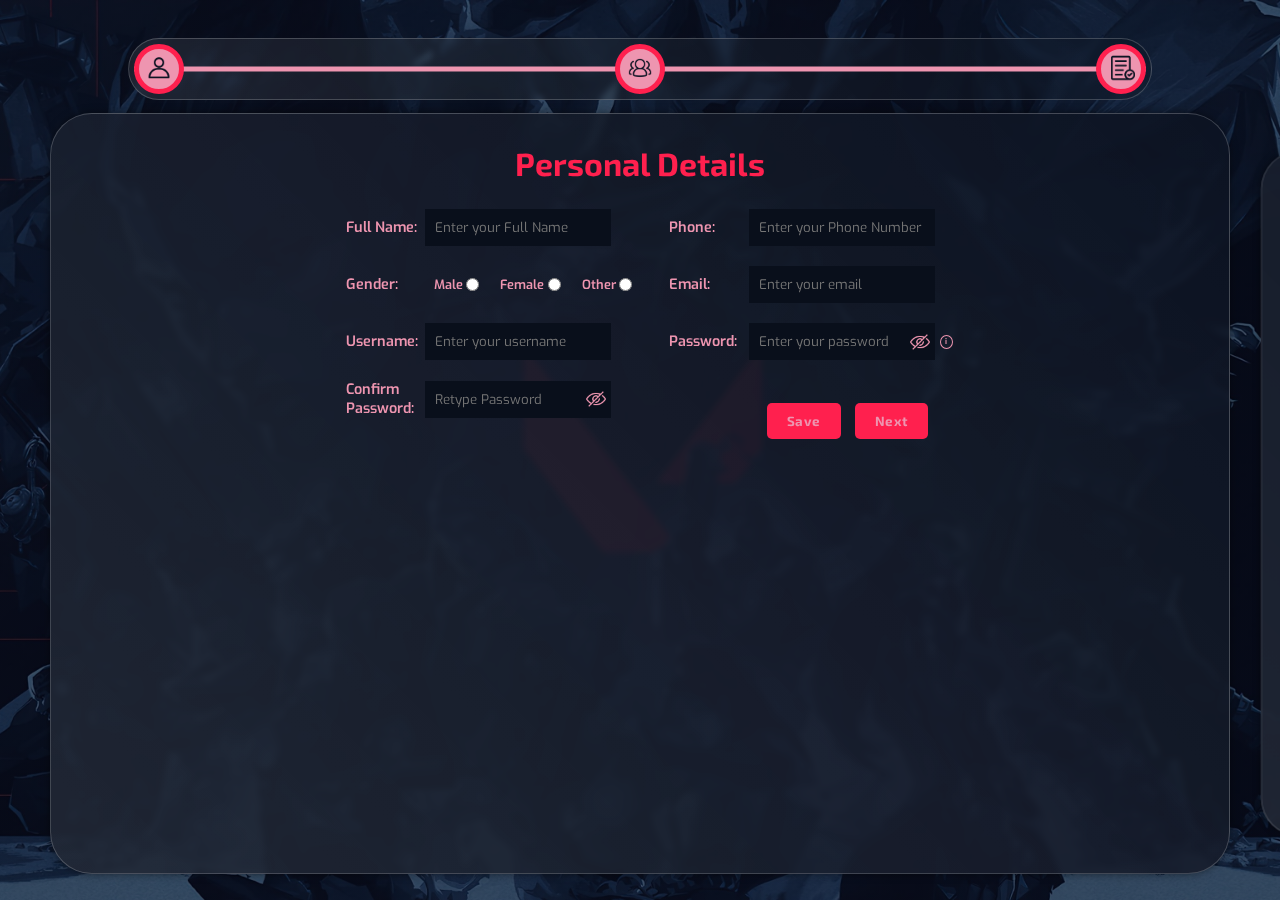
==== index.html @ 6662b932 "First Commit" ====
<!DOCTYPE html>
<html lang="en">

<head>
    <meta charset="UTF-8">
    <meta name="viewport" content="width=device-width, initial-scale=1.0">
    <title>Registration</title>
    <link rel="icon" type="image/x-icon" href="./assets/icon/valorantIcon.png"/>
    <link rel="preconnect" href="https://fonts.googleapis.com">
    <link rel="preconnect" href="https://fonts.gstatic.com" crossorigin>
    <link
        href="https://fonts.googleapis.com/css2?family=Exo+2:ital,wght@0,100..900;1,100..900&family=Exo:ital,wght@0,100..900;1,100..900&display=swap"
        rel="stylesheet">

    <link rel="stylesheet" href="./assets/style/registration.css" />


</head>

<body>
    <div class="main">

        <div class="barBox">
            <div class="barBlue">
                <div class="barRed" id="barRed"></div>
            </div>

            <div class="barIcon" id="barIcon1">
                <img src="./assets/images/profile.png" alt="profile" />
                <!-- <p>1</p> -->
            </div>

            <div class="barIcon" id="barIcon2">
                <img src="./assets/images/team.png" alt="team" />
            </div>

            <div class="barIcon" id="barIcon3">
                <img src="./assets/images/terms-and-conditions.png" style="margin-left: 2px;" alt="terms" />
            </div>

        </div>

        <div class="crousBox">

            <div class="crous crous1" style="left: 0%; transform: translateX(50px) scale(1);">
                <h1>Personal Details</h1>
                <form id="form1" onsubmit="registerPersonal(event); return false;">
                    <div class="inputBox">
                        <label for="name">Full Name:</label>
                        <input type="text" id="name" value="" onkeypress="validateName(event,'name','nameError')"
                            placeholder="Enter your Full Name" />
                        <p class="error" id="nameError">Check your Name*</p>
                    </div>
                    <div class="inputBox">
                        <label for="phone">Phone:</label>
                        <input type="tel" id="phone" onkeypress="validatePhone(event)"
                            placeholder="Enter your Phone Number" />
                        <p class="error" id="phoneError">Check your Phone Number*</p>
                    </div>
                    <div class="inputBox">
                        <label>Gender:</label>
                        <div class="radioBox" id="radio">
                            <label class="genderLabel" for="male">Male</label>
                            <input type="radio" value="Male" id="male" name="gender" />

                            <label class="genderLabel" for="female">Female</label>
                            <input type="radio" value="Female" id="female" name="gender" />

                            <label class="genderLabel" for="other">Other</label>
                            <input type="radio" value="Other" id="other" name="gender" />
                        </div>
                        <p class="error" id="genderError">Select Gender</p>
                    </div>
                    <div class="inputBox">
                        <label for="email">Email:</label>
                        <input type="text" id="email" onkeypress="validateEmail(event)"
                            placeholder="Enter your email" />
                        <p class="error" id="emailError">Check your Email*</p>
                    </div>
                    <div class="inputBox">
                        <label for="username">Username:</label>
                        <input type="text" id="username" onkeypress="validateUser(event,'username','userError')"
                            placeholder="Enter your username" />
                        <p class="error" id="userError">Minimum length for username is 3*</p>
                    </div>
                    <div class="inputBox">
                        <label for="password">Password:</label>
                        <input type="password" id="password" onkeypress="validatePassword(event)"
                            placeholder="Enter your password" />
                        <img class="eye" id="passView" onclick="passShow(event)" src="./assets/images/view.png" alt="view" style="display: none;" />
                        <img class="eye" id="passHide" onclick="passShow(event)" src="./assets/images/hide.png" alt="view" />
                        <div class="tooltip">i
                        </div>
                        <div class="tooltipTxt">
                            <ul>
                                <li>- Minimum length should be 5</li>
                                <li>- Must contain atleast one special character</li>
                                <li>- Must contain atleast one digit</li>
                                <li>- Must contain atleast one uppercase</li>
                                <li>- Must contain atleast one lowercase</li>
                            </ul>
                        </div>
                        <p class="error" id="passError"></p>
                    </div>
                    <div class="inputBox">
                        <label for="cPassword">Confirm<br />Password:</label>
                        <input type="password" id="cPassword" onkeypress="validateCPassword(event)"
                            placeholder="Retype Password" />
                            <img class="eye" id="cPassView" onclick="cPassShow(event)" src="./assets/images/view.png" alt="view" style="display: none;" />
                            <img class="eye" id="cPassHide" onclick="cPassShow(event)" src="./assets/images/hide.png" alt="view" />
                        <p class="error" id="cPassError"></p>
                    </div>
                    <div class="btnGroup">
                        <button type="button" onclick="savePers(event)">Save</button>
                        <button type="submit">Next</button>
                    </div>

                </form>
            </div>


            <div class="crous crous2" style="left: 90%;">
                <h1>Team Information</h1>
                <form id="form2" onsubmit="registerTeam(event); return false;">
                    <div class="inputBox" style="width: 100%;">
                        <label for="teamName">Team Name:</label>
                        <input type="text" id="teamName" value=""
                            onkeypress="validateName(event,'teamName','teamError')" placeholder="Enter team name" />
                        <p class="error" id="teamError">Check your Name*</p>
                    </div>
                    <h4 style="width: 100%; text-align: center; margin-bottom: 10px;">PLAYER 1</h4>
                    <div class="inputBox">
                        <label for="nPl1">Name:</label>
                        <input type="text" id="nPl1" onkeypress="validateName(event,'nPl1','nPl1Error')"
                            placeholder="Enter Player1 Name" />
                        <p class="error" id="nPl1Error">Check your Name*</p>
                    </div>
                    <div class="inputBox">
                        <label for="rPl1">Riot Id:</label>
                        <input type="text" id="rPl1" onkeypress="validateUser(event,'rPl1','rPl1Error')"
                            placeholder="Enter Player1 Riot Id" />
                        <p class="error" id="rPl1Error">Check your Id*</p>
                    </div>

                    <h4 style="width: 100%; text-align: center; margin-bottom: 10px;">PLAYER 2</h4>
                    <div class="inputBox">
                        <label for="nPl2">Name:</label>
                        <input type="text" id="nPl2" onkeypress="validateName(event,'nPl2','nPl2Error')"
                            placeholder="Enter Player2 Name" />
                        <p class="error" id="nPl2Error">Check your Name*</p>
                    </div>
                    <div class="inputBox">
                        <label for="rPl2">Riot Id:</label>
                        <input type="text" id="rPl2" onkeypress="validateUser(event,'rPl2','rPl2Error')"
                            placeholder="Enter Player2 Riot Id" />
                        <p class="error" id="rPl2Error">Check your Id*</p>
                    </div>

                    <h4 style="width: 100%; text-align: center; margin-bottom: 10px;">PLAYER 3</h4>
                    <div class="inputBox">
                        <label for="nPl3">Name:</label>
                        <input type="text" id="nPl3" onkeypress="validateName(event,'nPl3','nPl3Error')"
                            placeholder="Enter Player3 Name" />
                        <p class="error" id="nPl3Error">Check your Name*</p>
                    </div>
                    <div class="inputBox">
                        <label for="rPl3">Riot Id:</label>
                        <input type="text" id="rPl3" onkeypress="validateUser(event,'rPl3','rPl3Error')"
                            placeholder="Enter Player3 Riot Id" />
                        <p class="error" id="rPl3Error">Check your Id*</p>
                    </div>

                    <h4 style="width: 100%; text-align: center; margin-bottom: 10px;">PLAYER 4</h4>
                    <div class="inputBox">
                        <label for="nPl4">Name:</label>
                        <input type="text" id="nPl4" onkeypress="validateName(event,'nPl4','nPl4Error')"
                            placeholder="Enter Player4 Name" />
                        <p class="error" id="nPl4Error">Check your Name*</p>
                    </div>
                    <div class="inputBox">
                        <label for="rPl4">Riot Id:</label>
                        <input type="text" id="rPl4" onkeypress="validateUser(event,'rPl4','rPl4Error')"
                            placeholder="Enter Player4 Riot Id" />
                        <p class="error" id="rPl4Error">Check your Id*</p>
                    </div>

                    <div class="btnGroup">
                        <button type="button" onclick="shiftRight()">Back</button>
                        <button type="button" onclick="saveTeam()">Save</button>
                        <button type="submit">Next</button>
                    </div>

                </form>
            </div>


            <div class="crous crous3" style="left: 190%;">
                <h1 style="text-align: center; width: 100%; margin-bottom: 15px;">Terms & Conditions</h1>
                <div class="termsTxt">
                    <p>Lorem ipsum dolor, sit amet consectetur adipisicing elit. Nemo, distinctio quibusdam quod
                        expedita animi officia maiores nulla assumenda autem voluptatem saepe minus dolor quisquam eius
                        pariatur suscipit exercitationem odit ipsam!</p>
                    <p>Lorem ipsum dolor, sit amet consectetur adipisicing elit. Nemo, distinctio quibusdam quod
                        expedita animi officia maiores nulla assumenda autem voluptatem saepe minus dolor quisquam eius
                        pariatur suscipit exercitationem odit ipsam!</p>
                    <p>Lorem ipsum dolor, sit amet consectetur adipisicing elit. Nemo, distinctio quibusdam quod
                        expedita animi officia maiores nulla assumenda autem voluptatem saepe minus dolor quisquam eius
                        pariatur suscipit exercitationem odit ipsam!</p>
                    <p>Lorem ipsum dolor, sit amet consectetur adipisicing elit. Nemo, distinctio quibusdam quod
                        expedita animi officia maiores nulla assumenda autem voluptatem saepe minus dolor quisquam eius
                        pariatur suscipit exercitationem odit ipsam!</p>
                    <p>Lorem ipsum dolor, sit amet consectetur adipisicing elit. Nemo, distinctio quibusdam quod
                        expedita animi officia maiores nulla assumenda autem voluptatem saepe minus dolor quisquam eius
                        pariatur suscipit exercitationem odit ipsam!</p>
                    <p>Lorem ipsum dolor, sit amet consectetur adipisicing elit. Nemo, distinctio quibusdam quod
                        expedita animi officia maiores nulla assumenda autem voluptatem saepe minus dolor quisquam eius
                        pariatur suscipit exercitationem odit ipsam!</p>
                    <p>Lorem ipsum dolor, sit amet consectetur adipisicing elit. Nemo, distinctio quibusdam quod
                        expedita animi officia maiores nulla assumenda autem voluptatem saepe minus dolor quisquam eius
                        pariatur suscipit exercitationem odit ipsam!</p>
                    <p>Lorem ipsum dolor, sit amet consectetur adipisicing elit. Nemo, distinctio quibusdam quod
                        expedita animi officia maiores nulla assumenda autem voluptatem saepe minus dolor quisquam eius
                        pariatur suscipit exercitationem odit ipsam!</p>
                    <p>Lorem ipsum dolor, sit amet consectetur adipisicing elit. Nemo, distinctio quibusdam quod
                        expedita animi officia maiores nulla assumenda autem voluptatem saepe minus dolor quisquam eius
                        pariatur suscipit exercitationem odit ipsam!</p>
                    <p>Lorem ipsum dolor, sit amet consectetur adipisicing elit. Nemo, distinctio quibusdam quod
                        expedita animi officia maiores nulla assumenda autem voluptatem saepe minus dolor quisquam eius
                        pariatur suscipit exercitationem odit ipsam!</p>
                    <p>Lorem ipsum dolor, sit amet consectetur adipisicing elit. Nemo, distinctio quibusdam quod
                        expedita animi officia maiores nulla assumenda autem voluptatem saepe minus dolor quisquam eius
                        pariatur suscipit exercitationem odit ipsam!</p>
                    <p>Lorem ipsum dolor, sit amet consectetur adipisicing elit. Nemo, distinctio quibusdam quod
                        expedita animi officia maiores nulla assumenda autem voluptatem saepe minus dolor quisquam eius
                        pariatur suscipit exercitationem odit ipsam!</p>
                    <p>Lorem ipsum dolor, sit amet consectetur adipisicing elit. Nemo, distinctio quibusdam quod
                        expedita animi officia maiores nulla assumenda autem voluptatem saepe minus dolor quisquam eius
                        pariatur suscipit exercitationem odit ipsam!</p>
                </div>
                <div class="checkDiv" id="checkBox">
                    <input id="agree" type="checkbox" />
                    <label for="agree">I agree to these Terms and Conditions.</label>
                </div>
                <div class="btnGroup">
                    <button type="button" onclick="shiftRight()">Back</button>
                    <button type="submit" onclick="register()">Register</button>
                </div>
            </div>


        </div>
        <div class="loaderBox" id="load">
            <div class="loader"></div>
        </div>
    </div>

    <script src="./assets/script/registration.js"></script>


</body>

</html>
---- assets/style/registration.css ----
* {
    box-sizing: border-box;
    padding: 0;
    margin: 0;
    font-family: "Exo", sans-serif;
}

/* hide scrollbar but allow scrolling */
::-webkit-scrollbar {
    display: none;
}

:root{
    --primaryColor: #0d1423;
    --secondaryColor: #121c30;
    --tertiaryColor: #FF204E;;
    --quaternary: #ee95b0;
}

h1,h2,h3,h4,h5,h6{
    color: var(--tertiaryColor);
    font-family: "Exo 2", sans-serif;
}

li{
    list-style: none;
}


.main {
    background-image:linear-gradient(315deg, #010212a3, #010212a3), url("../images/mainBg.jpg");
    background-position: center;
    background-repeat: no-repeat;
    background-size: cover;
    width: 100%;
    height: 100vh;
    display: flex;
    justify-content: center;
    align-items: center;
    padding: 3% 0;
    position: relative;
    overflow-x: hidden;
    flex-direction: column;
}

/* Styles for the barBox class */
.barBox {
    display: flex;
    /* flex-direction: column; */
    width: 80%;
    align-items: center;
    justify-content: space-between;
    position: relative;
    border: 1px solid rgba(255, 255, 255, 0.2);
    padding: 5px;
    border-radius: 51px;
    background: linear-gradient(45deg, #ffffff14, transparent), #0d142361;;
    backdrop-filter: blur(3px);
}

/* Styles for the barBlue class */
.barBlue {
    background-color: var(--quaternary);
    position: absolute;
    width: calc(100% - 10px);
    height: 5px;
    top: 50%;
    transform: translatey(-50%);
}

/* Styles for the barRed class */
.barRed {
    background-color: var(--tertiaryColor);
    width: 0%;
    height: 100%;
    transition: all 0.5s;
}

/* Styles for the barIcon class */
.barIcon {
    position: relative;
    background-color: var(--quaternary);
    border-radius: 100%;
    width: 50px;
    height: 50px;
    font-weight: bold;
    color: var(--primaryColor);
    border: 5px solid var(--tertiaryColor);
}

/* Styles for the img inside barIcon */
.barIcon img {
    /* height: 50px; */
    position: absolute;
    width: 60%;
    top: 50%;
    left: 50%;
    transform: translate(-50%, -55%);
}

.crousBox{
    position: relative;
    width: 100%;
    height: 100vh;
}

.crous {
    position: absolute;
    display: flex;
    flex-direction: column;
    /* justify-content: space-evenly; */
    padding: 30px 0;
    align-items: center;
    width: calc(100% - 100px);
    height: 100%;
    box-shadow: 0px 0px 12px -4px black;
    border: 1px solid rgba(255, 255, 255, 0.2);
    transition: all 0.5s;
    background: linear-gradient(45deg, #ffffff14, transparent), #0d1423de;
    backdrop-filter: blur(3px);
    border-radius: 42px;
    transform: translateX(50px) scale(0.9);
    margin-top: 1%;
    overflow-y: scroll;
}



.buttleft {
    position: absolute;
    left: 0%;
    bottom: 50%;
    z-index: 100;
    display: none;
}

.buttright {
    position: absolute;
    right: 0%;
    bottom: 50%;
}

form {
    display: flex;
    flex-wrap: wrap;
    justify-content: space-between;
    align-items: center;
    width: 50%;
    margin: 27px 0;
}



.inputBox {
    margin-bottom: 20px;
    width: 45%;
    display: flex;
    justify-content: space-between;
    align-items: center;
    position: relative;
}

.inputBox label {
    display: block;
    font-size: 0.9em;
    color: var(--quaternary);
    font-weight: 600;
}

@keyframes vibrate{
    from{
        left:-2px;
    }
    to{
        left:2px;
    }
}

/* Autocomplete in chrome changes bg color of input so giving custom css */
input:-webkit-autofill,
input:-webkit-autofill:hover, 
input:-webkit-autofill:focus, 
input:-webkit-autofill:active{
    -webkit-text-fill-color: #e5a8ba;
    box-shadow: inset 0 0 20px 20px #090f1b;
    caret-color: rgba(255, 255, 255, 0.614);
}



.inputBox input[type="text"],
.inputBox input[type="tel"],
.inputBox input[type="email"],
.inputBox input[type="password"]{
    width: 70%;
    padding: 10px;
    border: none;
    outline: none;
    background-color: #090f1b;
    color: #e5a8ba;
    position: relative;
}

.radioBox{
    width: 70%;
    align-items: center;
    padding: 5px;
    display: flex;
    position: relative;
}

/* Styles for gender labels */
.genderLabel {
    font-size: 0.8em !important;
    margin: 0 2%;
}

.inputBox input[type="radio"]{
    margin-right: 10%;
    filter: hue-rotate(126deg);
}


.tooltip{
    position: absolute;
    right: -18px;
    color: var(--quaternary);
    font-weight: 600;
    padding: 0.5px 4.5px;
    border: 1px solid var(--quaternary);
    font-size: 0.5em;
    border-radius: 50%;
    cursor: pointer;
}

.tooltipTxt{
    position: absolute;
    background-color: var(--secondaryColor);
    color: var(--quaternary);
    font-size: 0.7em;
    border-radius: 10px;
    right: 10px;
    top: 50%;
    transform: translatey(-50%);
    padding: 10px;
    transition: all 0.3s;
    opacity: 0;
    z-index: -1;
}

.tooltipTxt li{
    margin: 5px;
}

.tooltip:hover+.tooltipTxt{
    opacity: 1;
    z-index: 100;
}

.eye{
    position: absolute;
    width: 20px;
    right: 5px;
    cursor: pointer;
}


.error{
    position: absolute;
    font-size: 0.6em;
    color: var(--quaternary);
    right: 0px;
    top: 100%;
    display: none;
}


.btnGroup{
    display: flex;
    position: relative;
    top: 5%;
    margin-left: auto;
}



/* Styles for the submit button */
button {
    display: block;
    padding: 10px 20px;
    background-color: var(--tertiaryColor);
    font-weight: bold;
    font-family: "Exo 2", sans-serif;
    letter-spacing: 0.5px;
    color: var(--quaternary);
    border: none;
    border-radius: 5px;
    cursor: pointer;
    transition: background-color 0.3s ease;
    margin: 0 7px;
}

button:hover {
    background-color: #e90030;
}

button:active{
    transform: scale(0.8);
}

.crous3{
    padding: 30px;
    align-items: start;
}

.termsTxt{
    height: 80%;
    color: var(--quaternary);
    font-size: 0.8em;
    overflow: scroll;
    border: 1px solid #ee95b040;
    padding: 0 10px;
    border-radius: 21px;
}

.termsTxt p{
    margin: 10px 0;
}

.checkDiv{
    position: relative;
}

.checkDiv input, .checkDiv label{
    cursor: pointer;
    color: var(--quaternary);
    margin: 10px 0;
}

.checkDiv input{
    margin-left: 10px;
    margin-right: 5px;
}

.crous3 button{
    margin-left: auto;
}

.loaderBox{
    position: absolute;
    width: 100%;
    height: 100%;
    place-content: center;
    background-color: #121c30b6;
    display: none;
}

@keyframes spin {
    0% { transform: rotate(0deg); }
    100% { transform: rotate(360deg); }
  }

.loader {
    border: 5px solid var(--quaternary);
    border-radius: 50%;
    border-top: 5px solid var(--tertiaryColor);
    width: 40px;
    height: 40px;
    animation: spin 0.7s linear infinite;
  }
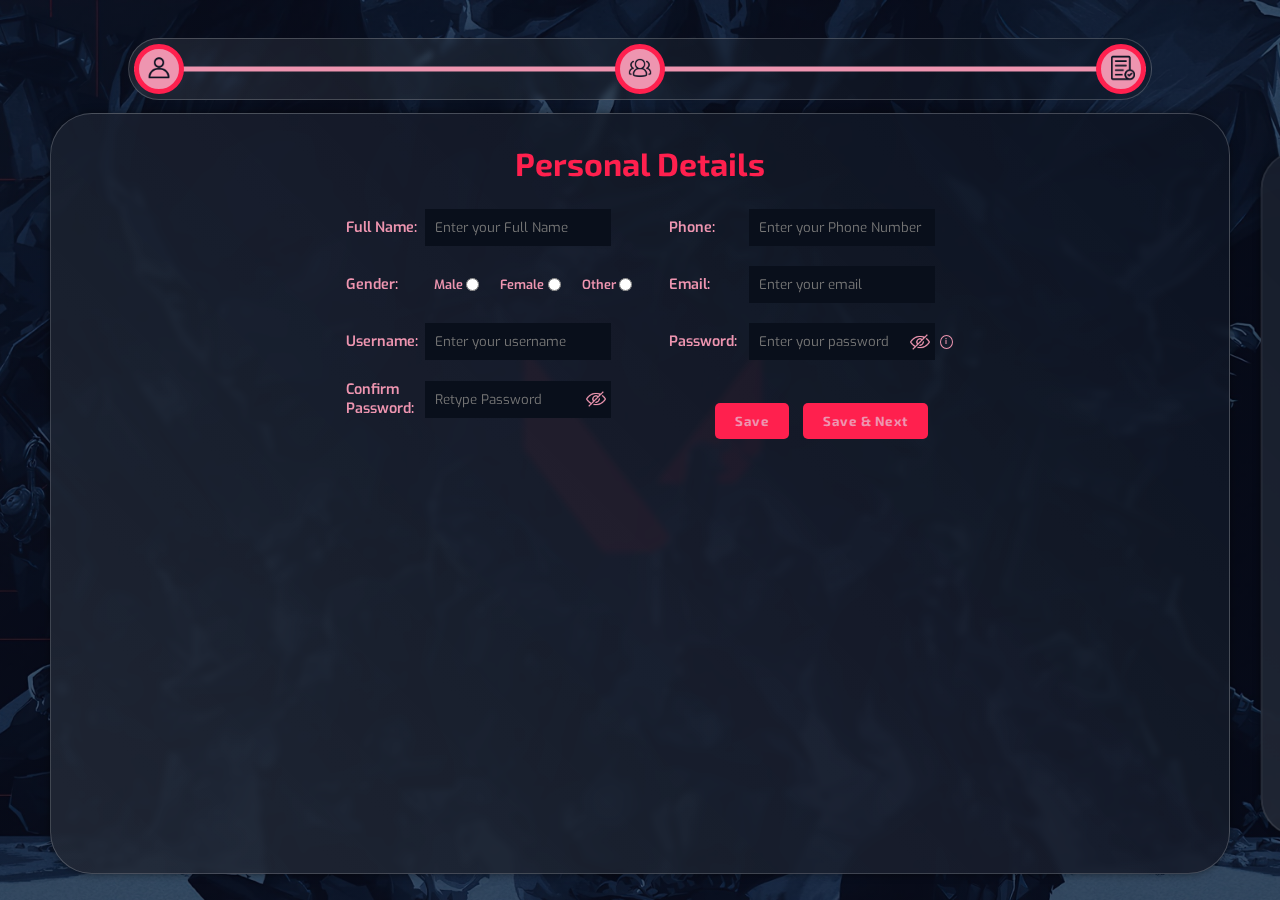
==== commit e1e85a29: "First Commit" ====
--- a/index.html
+++ b/index.html
@@ -112,7 +112,7 @@
                     </div>
                     <div class="btnGroup">
                         <button type="button" onclick="savePers(event)">Save</button>
-                        <button type="submit">Next</button>
+                        <button type="submit" id="persButt">Save & Next</button>
                     </div>
 
                 </form>
@@ -187,7 +187,7 @@
                     <div class="btnGroup">
                         <button type="button" onclick="shiftRight()">Back</button>
                         <button type="button" onclick="saveTeam()">Save</button>
-                        <button type="submit">Next</button>
+                        <button type="submit">Save & Next</button>
                     </div>
 
                 </form>
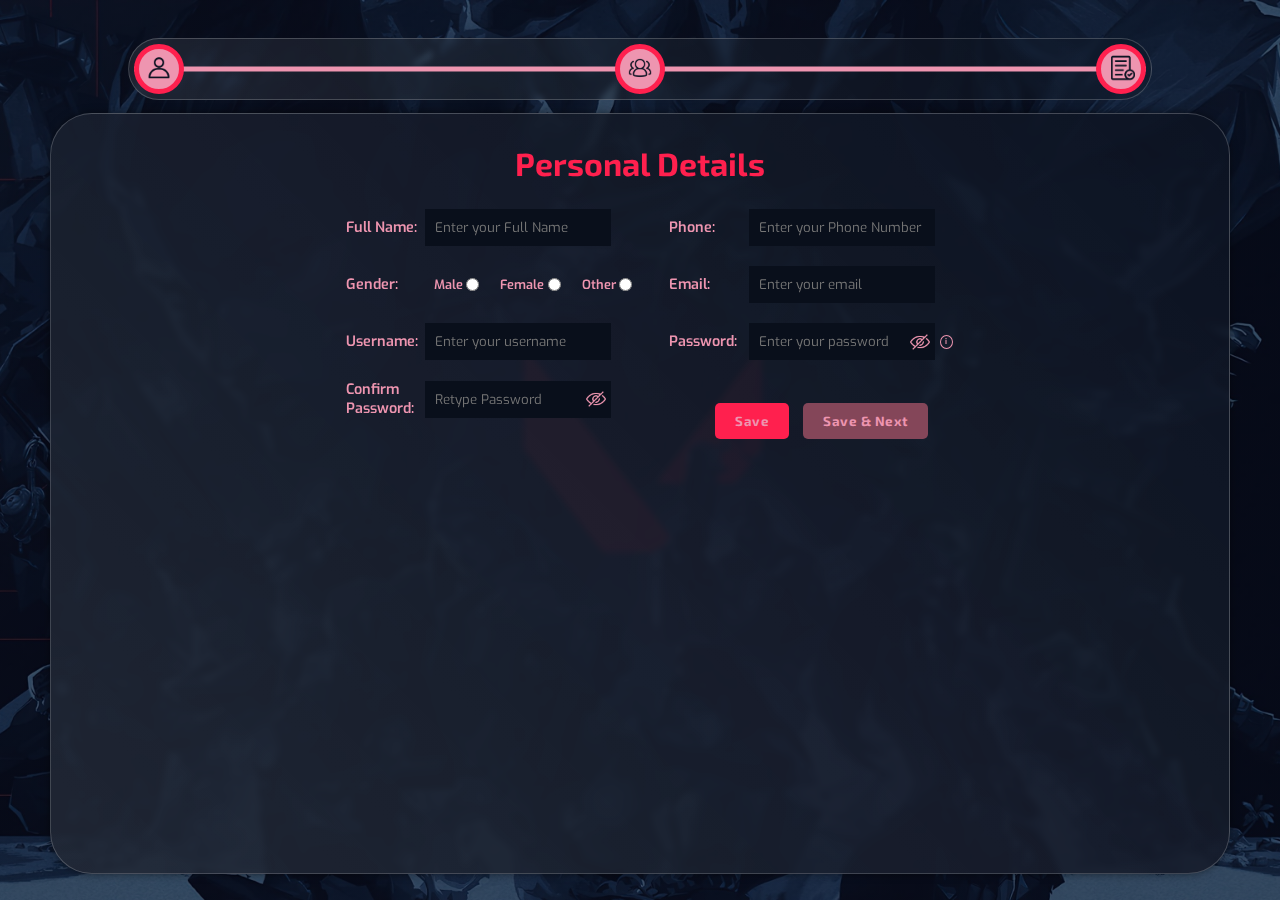
==== commit 8d4cf7dd: "First Commit" ====
--- a/index.html
+++ b/index.html
@@ -22,7 +22,7 @@
 
         <div class="barBox">
             <div class="barBlue">
-                <div class="barRed" id="barRed"></div>
+                <div class="barRed" id="barRed" style="width: 0%;"></div>
             </div>
 
             <div class="barIcon" id="barIcon1">
@@ -42,18 +42,18 @@
 
         <div class="crousBox">
 
-            <div class="crous crous1" style="left: 0%; transform: translateX(50px) scale(1);">
+            <div class="crous crous1" id="crous1" style="display: flex">
                 <h1>Personal Details</h1>
-                <form id="form1" onsubmit="registerPersonal(event); return false;">
+                <form id="form1" onsubmit="validateSave(event); return false;">
                     <div class="inputBox">
                         <label for="name">Full Name:</label>
-                        <input type="text" id="name" value="" onkeypress="validateName(event,'name','nameError')"
+                        <input type="text" id="name" name="name" value="" oninput="handleKey(event,'name')"
                             placeholder="Enter your Full Name" />
                         <p class="error" id="nameError">Check your Name*</p>
                     </div>
                     <div class="inputBox">
                         <label for="phone">Phone:</label>
-                        <input type="tel" id="phone" onkeypress="validatePhone(event)"
+                        <input type="tel" id="phone" name="phone" onkeypress="phoneLength(event)" oninput="handleKey(event,'phone')"
                             placeholder="Enter your Phone Number" />
                         <p class="error" id="phoneError">Check your Phone Number*</p>
                     </div>
@@ -61,31 +61,33 @@
                         <label>Gender:</label>
                         <div class="radioBox" id="radio">
                             <label class="genderLabel" for="male">Male</label>
-                            <input type="radio" value="Male" id="male" name="gender" />
+                            <input type="radio" oninput="isFill('form1')" value="Male" id="male" name="gender" />
 
                             <label class="genderLabel" for="female">Female</label>
-                            <input type="radio" value="Female" id="female" name="gender" />
+                            <input type="radio" oninput="isFill('form1')" value="Female" id="female" name="gender" />
 
                             <label class="genderLabel" for="other">Other</label>
-                            <input type="radio" value="Other" id="other" name="gender" />
+                            <input type="radio" oninput="isFill('form1')" value="Other" id="other" name="gender" />
                         </div>
                         <p class="error" id="genderError">Select Gender</p>
                     </div>
                     <div class="inputBox">
                         <label for="email">Email:</label>
-                        <input type="text" id="email" onkeypress="validateEmail(event)"
+                        <input type="text" id="email" name="email" oninput="handleKey(event,'email')"
                             placeholder="Enter your email" />
                         <p class="error" id="emailError">Check your Email*</p>
+                        <p class="error" id="emailAlready">Email Already Registered*</p>
                     </div>
                     <div class="inputBox">
                         <label for="username">Username:</label>
-                        <input type="text" id="username" onkeypress="validateUser(event,'username','userError')"
+                        <input type="text" id="username" name="username" oninput="handleKey(event,'user')"
                             placeholder="Enter your username" />
                         <p class="error" id="userError">Minimum length for username is 3*</p>
+                        <p class="error" id="userNot">Username not Available*</p>
                     </div>
                     <div class="inputBox">
                         <label for="password">Password:</label>
-                        <input type="password" id="password" onkeypress="validatePassword(event)"
+                        <input type="password" id="password" name="password" oninput="handleKey(event,'password')"
                             placeholder="Enter your password" />
                         <img class="eye" id="passView" onclick="passShow(event)" src="./assets/images/view.png" alt="view" style="display: none;" />
                         <img class="eye" id="passHide" onclick="passShow(event)" src="./assets/images/hide.png" alt="view" />
@@ -100,44 +102,45 @@
                                 <li>- Must contain atleast one lowercase</li>
                             </ul>
                         </div>
-                        <p class="error" id="passError"></p>
+                        <p class="error" id="passError">Password must be 5+ characters with at least one spc. character, uppercase, lowercase, and digit*</p>
                     </div>
                     <div class="inputBox">
                         <label for="cPassword">Confirm<br />Password:</label>
-                        <input type="password" id="cPassword" onkeypress="validateCPassword(event)"
+                        <input type="password" id="cPassword" name="cPassword" oninput="handleKey(event,'password')"
                             placeholder="Retype Password" />
                             <img class="eye" id="cPassView" onclick="cPassShow(event)" src="./assets/images/view.png" alt="view" style="display: none;" />
                             <img class="eye" id="cPassHide" onclick="cPassShow(event)" src="./assets/images/hide.png" alt="view" />
                         <p class="error" id="cPassError"></p>
                     </div>
                     <div class="btnGroup">
-                        <button type="button" onclick="savePers(event)">Save</button>
-                        <button type="submit" id="persButt">Save & Next</button>
+                        <button type="submit" class="persSaveHover" id="persSave">Save</button>
+                        <button type="submit" id="persNext" disabled>Save & Next</button>
                     </div>
 
                 </form>
             </div>
 
 
-            <div class="crous crous2" style="left: 90%;">
+            <div class="crous crous2" id="crous2" style="display: none">
                 <h1>Team Information</h1>
-                <form id="form2" onsubmit="registerTeam(event); return false;">
+                <form id="form2" onsubmit="validateSave(event); return false;">
                     <div class="inputBox" style="width: 100%;">
-                        <label for="teamName">Team Name:</label>
-                        <input type="text" id="teamName" value=""
-                            onkeypress="validateName(event,'teamName','teamError')" placeholder="Enter team name" />
+                        <label for="teamName" >Team Name:</label>
+                        <input type="text" id="teamName" value="" name="name"
+                        oninput="handleKey(event,'name')" placeholder="Enter team name" />
                         <p class="error" id="teamError">Check your Name*</p>
+                        <p class="error" id="teamNot">Team Name not Available*</p>
                     </div>
                     <h4 style="width: 100%; text-align: center; margin-bottom: 10px;">PLAYER 1</h4>
                     <div class="inputBox">
                         <label for="nPl1">Name:</label>
-                        <input type="text" id="nPl1" onkeypress="validateName(event,'nPl1','nPl1Error')"
+                        <input type="text" id="nPl1" name="name" oninput="handleKey(event,'name')"
                             placeholder="Enter Player1 Name" />
                         <p class="error" id="nPl1Error">Check your Name*</p>
                     </div>
                     <div class="inputBox">
                         <label for="rPl1">Riot Id:</label>
-                        <input type="text" id="rPl1" onkeypress="validateUser(event,'rPl1','rPl1Error')"
+                        <input type="text" id="rPl1" name="username" oninput="handleKey(event,'user')"
                             placeholder="Enter Player1 Riot Id" />
                         <p class="error" id="rPl1Error">Check your Id*</p>
                     </div>
@@ -145,13 +148,13 @@
                     <h4 style="width: 100%; text-align: center; margin-bottom: 10px;">PLAYER 2</h4>
                     <div class="inputBox">
                         <label for="nPl2">Name:</label>
-                        <input type="text" id="nPl2" onkeypress="validateName(event,'nPl2','nPl2Error')"
+                        <input type="text" id="nPl2" name="name" oninput="handleKey(event,'name')"
                             placeholder="Enter Player2 Name" />
                         <p class="error" id="nPl2Error">Check your Name*</p>
                     </div>
                     <div class="inputBox">
                         <label for="rPl2">Riot Id:</label>
-                        <input type="text" id="rPl2" onkeypress="validateUser(event,'rPl2','rPl2Error')"
+                        <input type="text" id="rPl2" name="username" oninput="handleKey(event,'user')"
                             placeholder="Enter Player2 Riot Id" />
                         <p class="error" id="rPl2Error">Check your Id*</p>
                     </div>
@@ -159,13 +162,13 @@
                     <h4 style="width: 100%; text-align: center; margin-bottom: 10px;">PLAYER 3</h4>
                     <div class="inputBox">
                         <label for="nPl3">Name:</label>
-                        <input type="text" id="nPl3" onkeypress="validateName(event,'nPl3','nPl3Error')"
+                        <input type="text" id="nPl3" name="name"  oninput="handleKey(event,'name')"
                             placeholder="Enter Player3 Name" />
                         <p class="error" id="nPl3Error">Check your Name*</p>
                     </div>
                     <div class="inputBox">
                         <label for="rPl3">Riot Id:</label>
-                        <input type="text" id="rPl3" onkeypress="validateUser(event,'rPl3','rPl3Error')"
+                        <input type="text" id="rPl3" name="username" oninput="handleKey(event,'user')"
                             placeholder="Enter Player3 Riot Id" />
                         <p class="error" id="rPl3Error">Check your Id*</p>
                     </div>
@@ -173,28 +176,28 @@
                     <h4 style="width: 100%; text-align: center; margin-bottom: 10px;">PLAYER 4</h4>
                     <div class="inputBox">
                         <label for="nPl4">Name:</label>
-                        <input type="text" id="nPl4" onkeypress="validateName(event,'nPl4','nPl4Error')"
+                        <input type="text" id="nPl4" name="name" oninput="handleKey(event,'name')"
                             placeholder="Enter Player4 Name" />
                         <p class="error" id="nPl4Error">Check your Name*</p>
                     </div>
                     <div class="inputBox">
                         <label for="rPl4">Riot Id:</label>
-                        <input type="text" id="rPl4" onkeypress="validateUser(event,'rPl4','rPl4Error')"
+                        <input type="text" id="rPl4" name="username" oninput="handleKey(event,'user')"
                             placeholder="Enter Player4 Riot Id" />
                         <p class="error" id="rPl4Error">Check your Id*</p>
                     </div>
 
                     <div class="btnGroup">
-                        <button type="button" onclick="shiftRight()">Back</button>
-                        <button type="button" onclick="saveTeam()">Save</button>
-                        <button type="submit">Save & Next</button>
+                        <button type="button" class="back" onclick="prev()">Back</button>
+                        <button type="submit" class="teamSaveHover" id="teamSave">Save</button>
+                        <button type="submit" class="teamNextHover" id="teamNext">Save & Next</button>
                     </div>
 
                 </form>
             </div>
 
 
-            <div class="crous crous3" style="left: 190%;">
+            <div class="crous crous3" id="crous3" style="display:none">
                 <h1 style="text-align: center; width: 100%; margin-bottom: 15px;">Terms & Conditions</h1>
                 <div class="termsTxt">
                     <p>Lorem ipsum dolor, sit amet consectetur adipisicing elit. Nemo, distinctio quibusdam quod
@@ -242,8 +245,8 @@
                     <label for="agree">I agree to these Terms and Conditions.</label>
                 </div>
                 <div class="btnGroup">
-                    <button type="button" onclick="shiftRight()">Back</button>
-                    <button type="submit" onclick="register()">Register</button>
+                    <button type="button" class="back" onclick="prev()">Back</button>
+                    <button type="submit" class="register" onclick="register()">Register</button>
                 </div>
             </div>
 
--- a/assets/style/registration.css
+++ b/assets/style/registration.css
@@ -119,7 +119,7 @@
     background: linear-gradient(45deg, #ffffff14, transparent), #0d1423de;
     backdrop-filter: blur(3px);
     border-radius: 42px;
-    transform: translateX(50px) scale(0.9);
+    transform: translateX(50px) scale(1);
     margin-top: 1%;
     overflow-y: scroll;
 }
@@ -300,11 +300,11 @@
     margin: 0 7px;
 }
 
-button:hover {
+.persNextHover:hover,.persSaveHover:hover,.back:hover,.teamSaveHover:hover,.teamNextHover:hover, .register:hover {
     background-color: #e90030;
 }
 
-button:active{
+.persNextHover:active,.persSaveHover:active,.back:active,.teamSaveHover:active,.teamNextHover:active, .register:active{
     transform: scale(0.8);
 }
 
